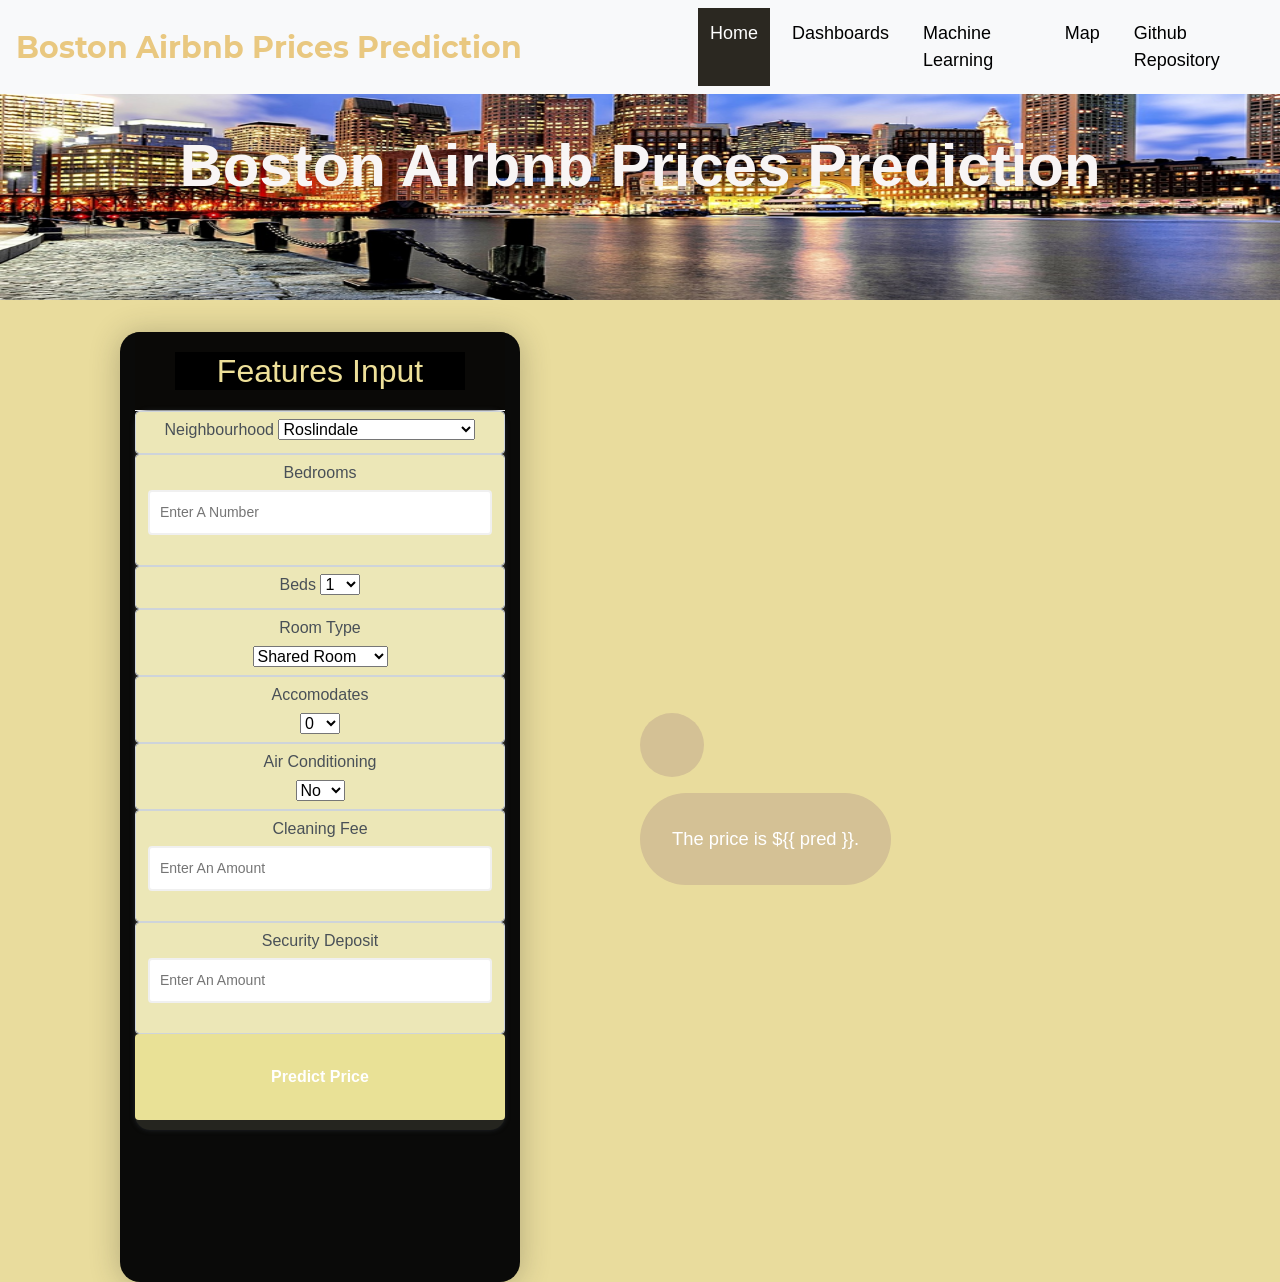
==== templates/index.html @ 19ce2c3b "Add files via upload" ====
<!DOCTYPE html>
<html lang="en">
        <head>
            <meta charset="UTF-8">
            <meta name="viewport" content="width=device-width, initial-scale=1.0">
            <title>Boston Airbnb Prices Prediction</title>
            <link rel="stylesheet" href="https://maxcdn.bootstrapcdn.com/bootstrap/4.0.0/css/bootstrap.min.css" />
           <link rel="stylesheet" href="../static/css/style.css">
           <script src="https://stackpath.bootstrapcdn.com/bootstrap/4.3.1/js/bootstrap.min.js"></script>
           <script src="script.js"></script>

  
        </head>
  <!-- ======= Header The modular approach to the jQuery library allows the creation of powerful dynamic web pages and Web applications.
 ======= -->
  <nav class="navbar navbar-expand-lg navbar-light bg-light fixed-top">
    <a class="navbar-brand" href="http://127.0.0.1:5000">Boston Airbnb Prices Prediction</a>
    <button class="navbar-toggler" type="button" data-toggle="collapse" data-target="#navbarNavAltMarkup" aria-controls="navbarNavAltMarkup" aria-expanded="false" aria-label="Toggle navigation">
      <span class="navbar-toggler-icon"></span>
    </button>
    <div class="collapse navbar-collapse" id="navbarNavAltMarkup">
      <div class="navbar-nav">
        <a class="nav-link active" href="http://127.0.0.1:5000">Home</a>
        <a class="nav-link" href="https://raissafondjo.github.io/Group_6_Final_Project/dashboards/tableau/index.html">Dashboards</a>
        <a class="nav-link" href="https://raissafondjo.github.io/Group_6_Final_Project/dashboards/index.html">Machine Learning </a>
        <a class="nav-link" href="https://airbnb-top200-mapping.herokuapp.com/">Map</a>

        <a class="nav-link" href="https://github.com/RaissaFondjo/Group_6_Final_Project">Github Repository</a>

        
      </div>
    </div>
  </nav>

    <!--Jumbotron-->
    <div class="jumbotron jumbotron-fluid">
        <h1 class="display-4"><b>Boston Airbnb Prices Prediction</b></h1>
    </div>
 
 

 
 
        <div class="row align-items-center text-center m-0">
        <div class="col-md-6">
 
            <div class="container">
                <div class="header">
                  <h2>Features Input</h2>
                </div>
               
                
                <div class=form>
                  <form action="/predict" method="POST" id="form">
                  <div class="form-control">
 
                  <label class='select_label'>Neighbourhood </label>
                  <select id="neighbourhood_cleansed" name='neighbourhood_cleansed'>
                    <option value="0">Roslindale</option>
                    <option value="1">Jamaica Plain</option>
                    <option value="2">Mission Hill</option>
                    <option value="3">Bay Village</option>
                    <option value="4">Longwood</option>
                    <option value="5">Leather District</option>
                    <option value="6">Chinatown</option>
                    <option value="7">North End</option>
                    <option value="8">Roxbury</option>
                    <option value="9">South End</option>
                    <option value="10">Back Bay</option>
                    <option value="11">East Boston</option>
                    <option value="12">Charlestown</option>
                    <option value="13">West End</option>
                    <option value="14">Beacon Hill</option>
                    <option value="15">Downtown</option>
                    <option value="18">Fenway</option>
                    <option value="16">Brighton</option>
                    <option value="19">West Roxbury</option>
                    <option value="17">Hyde Park</option>
                    <option value="20">Mattapan</option>
                    <option value="21">Dorchester</option>
                    <option value="22">South Boston Waterfront</option>
                    <option value="23">South Boston</option>
                    <option value="24">Allston</option>
                    <option value="25">Harbor Islands</option>

                  </select><br>
                </div>
 
                  <div class="form-control">
                    <label>Bedrooms</label><br>
                    <input type="number" placeholder="Enter A Number" id="bedrooms" name='bedrooms' required min="0"><br>
                  </div>
                  
                  <div class="form-control">
                    <label class='select_label'>Beds </label>
                    <select id="beds" name='beds'>
                      <option value="0">1</option>
                      <option value="2">2</option>
                      <option value="3">3</option>
                      <option value="4">4</option>
                      <option value="5">5</option>
                      <option value="6">6</option>
                      <option value="7">7</option>
                      <option value="8">8</option>
                      <option value="9">9</option>
                      <option value="10">10</option>
                    </select><br>
                  </div>
 
                  <div class="form-control">
                    <label class='select_label'>Room Type</label><br>
                    <select id="room_type" name='room_type'>
                      <option value="0">Shared Room</option>
                      <option value="1">Entire home/apt</option>
                      <option value="2">Private Room</option>
                    </select><br>
                  </div>                       
    
 
                  <div class=form-control>
                    <label class='select_label'>Accomodates</label><br>
                    <select id="accomodates" name='accomodates'>
                      <option value="0">0</option>
                      <option value="1">1</option>
                      <option value="2">2</option>
                      <option value="3">3</option>
                      <option value="4">4</option>
                      <option value="5">5</option>
                      <option value="6">6</option>
                      <option value="7">7</option>
                      <option value="8">8</option>
                      <option value="9">9</option>
                      <option value="10">10</option>
                    </select>
                  </div>
                  
                  <div class="form-control">
                    <label class='select_label'>Air Conditioning</label><br>
                    <select id="air_conditioning" name='air_conditioning'>
                      <option value="0">No</option>
                      <option value="1">Yes</option>
                    </select><br>
                  </div>  
 
                  <div class=form-control>
                    <label>Cleaning Fee</label><br>
                    <input type="number" placeholder="Enter An Amount" id="cleaning_fee" name='cleaning_fee' required min="0"><br>
                  </div>
 
                  <div class=form-control>
                    <label>Security Deposit</label><br>
                    <input type="number" placeholder="Enter An Amount" id="security_deposit" name="security_deposit" required min="0"><br>
                  </div>
    
              <button id="predict-btn" class="mt-20 btn action-1" style="background-color:#e9e196"><b> Predict Price</b></button>
              
                </form>
              </div>
            </div>
             
        
    <div class="container-fliud">
        <div class="row">
         </div>
     </div>
    
       </div>
 <div class="col-md-6">
     <div class="row">
         <p class="background-para">
             
            </p>
     </div>

     <div class="row" id="result">
         <p class="background-para"> The price is ${{ pred }}. </p>
     </div>

 </div>
 
   
    </div>

    <script>
        $("#form").on("submit", function (e){
            if($("#security_deposit").val().length != 4 || $("#bedrooms").val().length != 4 || $("#cleaning_fee").val().length !=4){
                console.log("error");
                e.preventDefault();
            }else {
                console.log("success");
                return true;
            }
        })
    </script>
</body>
</html>
---- static/css/style.css ----
@font-face{
  font-family: 'Montserrat-Bold';
  src: url('fonts/Montserrat-Bold.ttf');
}

@font-face{
  font-family: 'Montserrat-Regular';
  src: url('fonts/Montserrat-Regular.ttf');
}
@font-face{
  font-family: 'Montserrat-Light';
  src: url('fonts/Montserrat-Light.ttf');
}




/* home page */
body {
  background-color: #e9dc9d;
}

.wrapper {
  background-color: white
}


/*NAVBAR*/
.navbar .navbar-brand{
  color: rgb(233, 200, 128);
  font-size: 30px;
  font-family: 'Montserrat-Bold';
}
.navbar .navbar-nav{
 margin-left: 160px;
}
.navbar .navbar-nav .nav-link{
  color: black;
  font-size: 18px;
  margin-right: 10px;
  padding: 12px;
  transition: .3s;


}
.navbar .navbar-nav .nav-link:hover{
  color: white;
  background-color: #dac69c;

}
.active {
 color: #fff!important;
 background-color: #2b2821;
}


.jumbotron {
  padding-top: 120px;
  padding-bottom: 100px;
  background-image: url("../images/blue.png");
  background-size: 100% 100%;
  height: 60%;
  text-align: center;
}

.jumbotron h1 {
  position: relative;
  display: block;
  font-weight: bold;
  font-size: 60px;
  color: rgb(248, 245, 245);
  top:10px;
}

.jumbotron p {
  position: relative;
  display: block;
  font-size: 20px;
  color: white;
  top:30px;
}

.container {
  background-color: rgb(10, 10, 9);
  border-radius: 20px;
  box-shadow: 0 2px 30px rgba(51, 49, 43, 0.3);
  overflow: hidden;
  width:400px;
  max-width: 100%;
  height: 950px;
}

.header {
  border-bottom: 1px solid #f0f0f0;
  padding: 20px 40px;
  background-color: rgb(10, 9, 7)

}

.header h2 {
  margin: 0;
  color: rgb(238, 224, 153);
  background-color:   black;
  font-family: Verdana, Geneva, Tahoma, sans-serif;
}



.form {
  margin-bottom: 5px;
  padding-bottom: 10px;
  position: relative;
  background-color: #25251f;
  box-shadow: 0 0 5px;

  border-radius: 15px
}


.form-control {
  background-color: #ece7b7
}


.form-control label {
  display: inline-block;
  margin-bottom: 5px;
}

.form-control input {
  border: 2px solid #f0f0f0;
  border-radius: 4px;
  display: block;
  font-family: inherit;
  font-size: 14px;
  padding: 10px;
  width: 100%;
  background-color: white
}

.form button {
  border-radius: 4px;
  color: #fff;
  display: block;
  font-family: inherit;
  font-size: 16px;
  padding: 30px;
  width: 100%
}

.paragraph {
  position:relative;
  left: 600px;
  top: 200px;
  font-size: 20px;
}


button {
  padding: 9px 25px;
  background-color: #cec892;
  border: none;
  border-radius: 50px;
  cursor: pointer;
  transition: all0.3s ease 0s;
}

button:hover {
  background-color: rgba(29, 27, 24, 0.8);

}


.background-para{
  background: #d4c195;
  color: #fff;
  padding: 2rem 2rem;
  border-radius: 50px;
  font-size: 1.15rem;
}

#predict-btn{
  transition: 0.3s;
}
#predict-btn:hover{
  background: #c5cc82 !important;
}
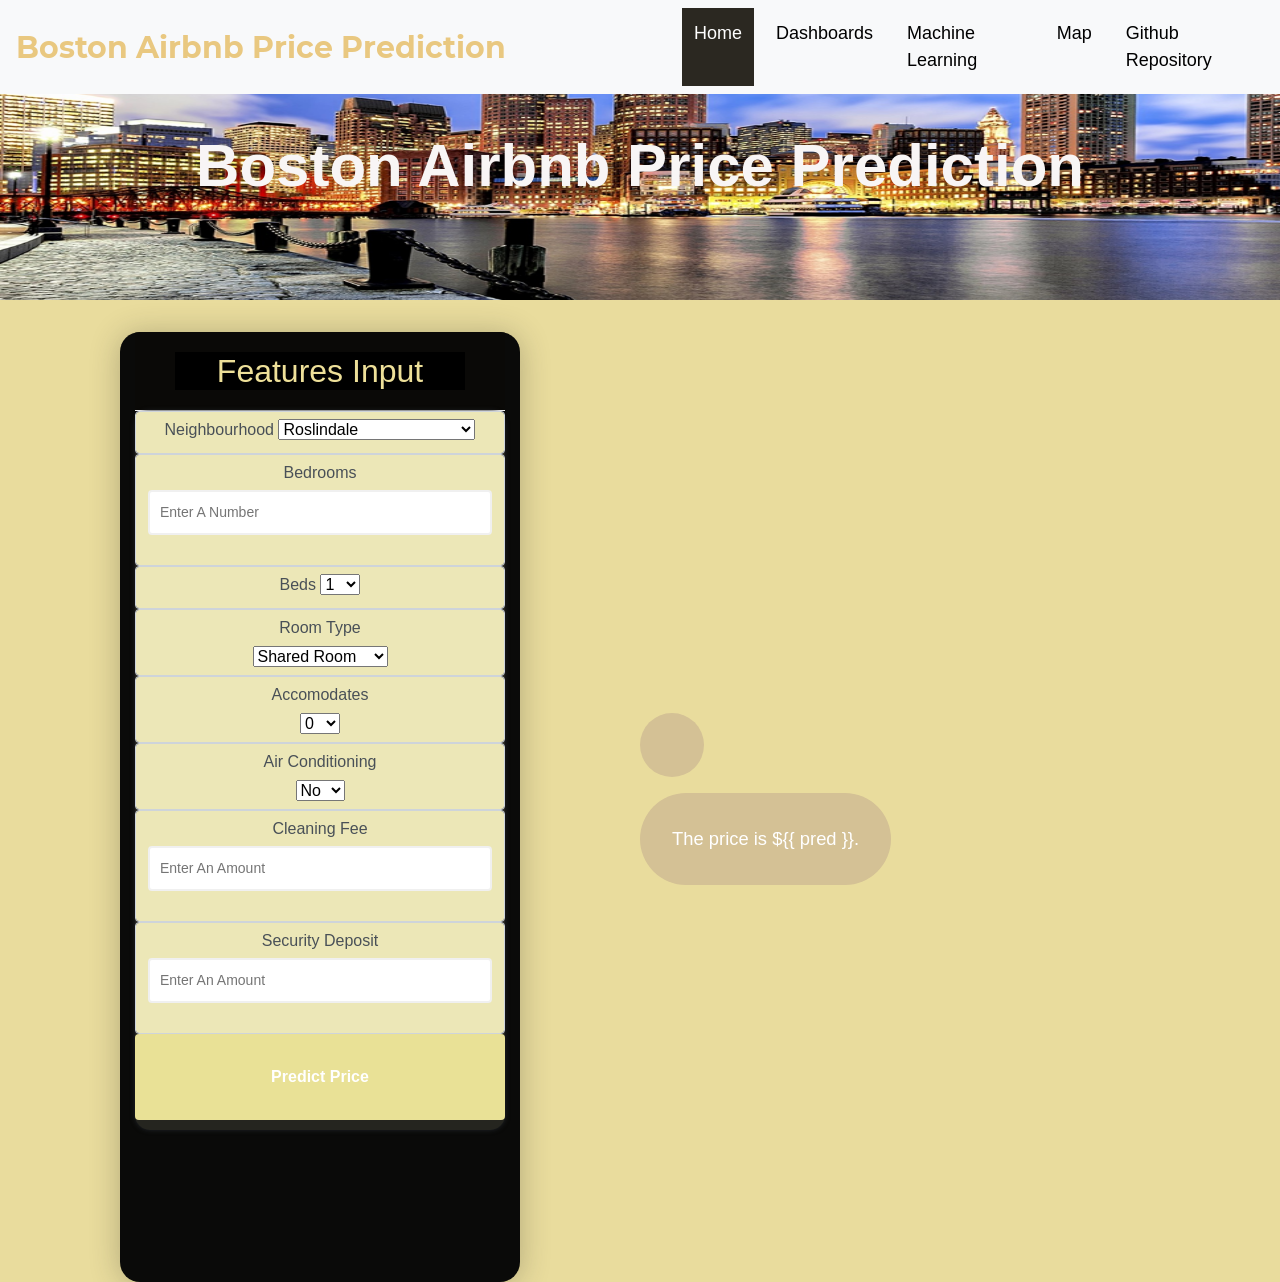
==== commit 7f42ec95: "Update index.html" ====
--- a/templates/index.html
+++ b/templates/index.html
@@ -3,7 +3,7 @@
         <head>
             <meta charset="UTF-8">
             <meta name="viewport" content="width=device-width, initial-scale=1.0">
-            <title>Boston Airbnb Prices Prediction</title>
+            <title>Boston Airbnb Price Prediction</title>
             <link rel="stylesheet" href="https://maxcdn.bootstrapcdn.com/bootstrap/4.0.0/css/bootstrap.min.css" />
            <link rel="stylesheet" href="../static/css/style.css">
            <script src="https://stackpath.bootstrapcdn.com/bootstrap/4.3.1/js/bootstrap.min.js"></script>
@@ -14,7 +14,7 @@
   <!-- ======= Header The modular approach to the jQuery library allows the creation of powerful dynamic web pages and Web applications.
  ======= -->
   <nav class="navbar navbar-expand-lg navbar-light bg-light fixed-top">
-    <a class="navbar-brand" href="http://127.0.0.1:5000">Boston Airbnb Prices Prediction</a>
+    <a class="navbar-brand" href="http://127.0.0.1:5000">Boston Airbnb Price Prediction</a>
     <button class="navbar-toggler" type="button" data-toggle="collapse" data-target="#navbarNavAltMarkup" aria-controls="navbarNavAltMarkup" aria-expanded="false" aria-label="Toggle navigation">
       <span class="navbar-toggler-icon"></span>
     </button>
@@ -34,7 +34,7 @@
 
     <!--Jumbotron-->
     <div class="jumbotron jumbotron-fluid">
-        <h1 class="display-4"><b>Boston Airbnb Prices Prediction</b></h1>
+        <h1 class="display-4"><b>Boston Airbnb Price Prediction</b></h1>
     </div>
  
  
@@ -193,4 +193,4 @@
         })
     </script>
 </body>
-</html>+</html>
